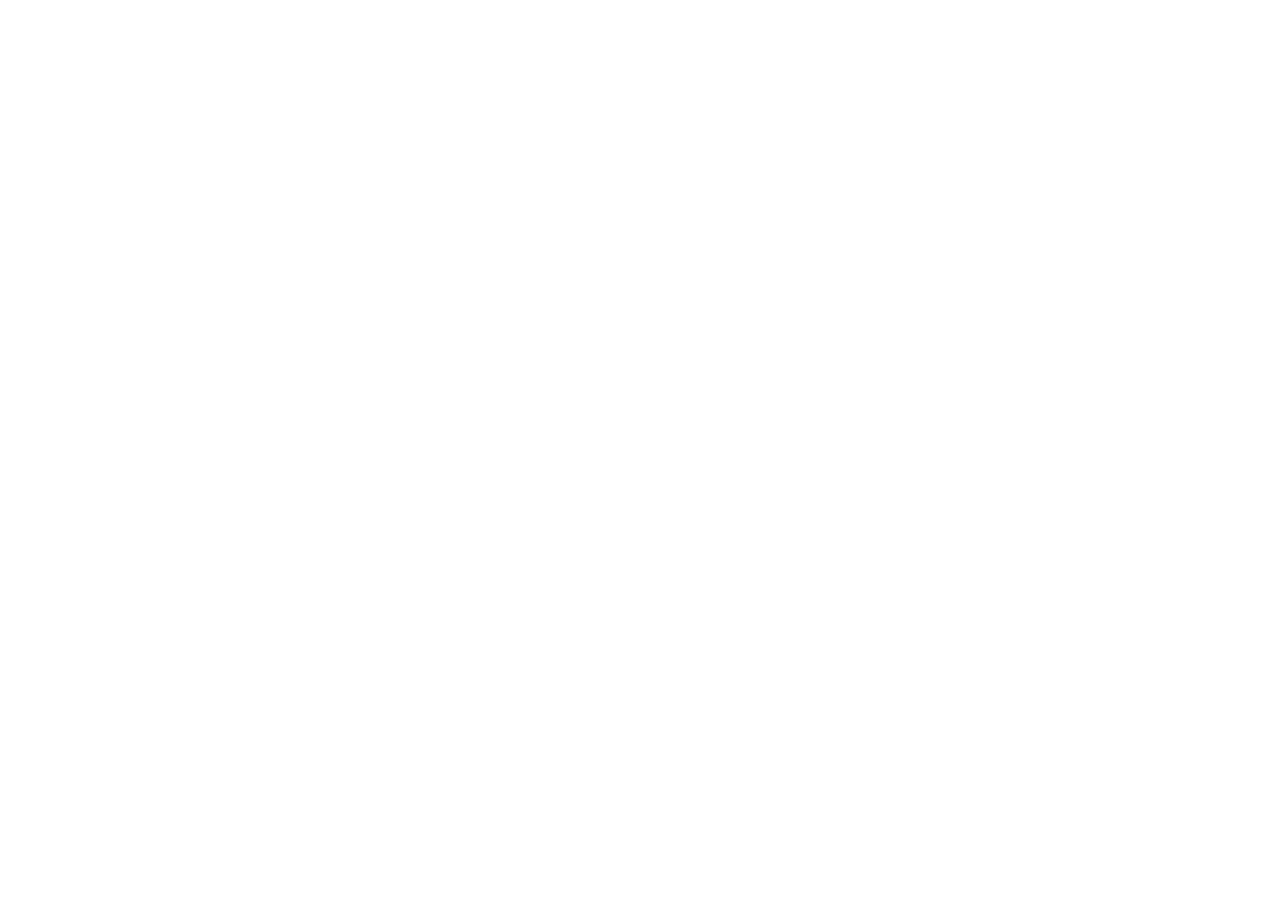
==== index.html @ 741eb18d "BlogdeCafe" ====
<!DOCTYPE html>
<html lang="en">
<head>
    <meta charset="UTF-8">
    <meta http-equiv="X-UA-Compatible" content="IE=edge">
    <meta name="viewport" content="width=device-width, initial-scale=1.0">
    <title>BlogdeCafé</title>
</head>
<body>
    
</body>
</html>
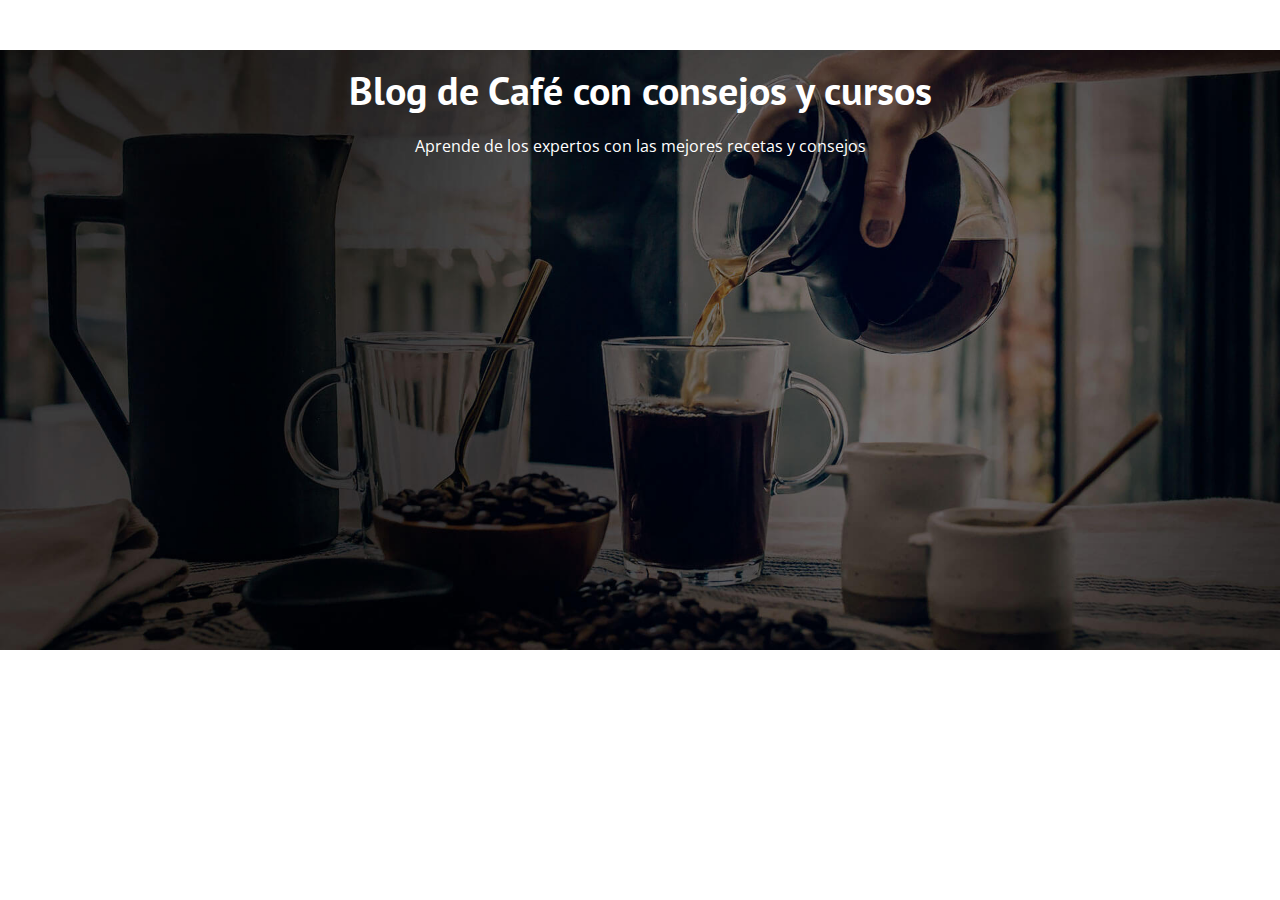
==== commit 90ef9097: "header-blogcafe" ====
--- a/index.html
+++ b/index.html
@@ -5,8 +5,20 @@
     <meta http-equiv="X-UA-Compatible" content="IE=edge">
     <meta name="viewport" content="width=device-width, initial-scale=1.0">
     <title>BlogdeCafé</title>
+    <link rel="stylesheet" href="css/normalize.css">
+    <link href="https://fonts.googleapis.com/css2?family=Open+Sans&family=PT+Sans:wght@400;700&display=swap" 
+    rel="stylesheet">
+    <link rel="stylesheet" href="css/style.css">
+
 </head>
 <body>
+
+    <header class="header">
+        <div class="header__texto">
+            <h2 class="no-margin"> Blog de Café con consejos y cursos</h2>
+            <p class="no-margin">Aprende de los expertos con las mejores recetas y consejos</p>
+        </div>
+    </header>
     
 </body>
 </html>--- a/css/style.css
+++ b/css/style.css
@@ -0,0 +1,86 @@
+:root {
+    --fuenteHeading: "PT Sans", sans-serif;
+    --fuenteParrafos: "Open Sans", sans-serif;
+    --primario: #784d3c;
+    --blanco: #ffffff;
+    --negro:#000000;
+}
+
+html {
+    box-sizing: border-box;
+    font-size: 62.5%; /* 1rem = 10px */
+}
+*, *:before, *:after {
+    box-sizing: inherit;
+}
+
+body {
+    font-family: var(--fuenteParrafos);
+    font-size: 1.6rem;
+    line-height: 2;
+}
+
+/** Globales **/
+.contenedor {
+    max-width: 120rem;
+    width: 90%;
+    margin: 0 auto;
+
+}
+
+a {
+    text-decoration: none;
+}
+
+h1, h2, h3, h4 {
+    font-family: var(--fuenteHeading);
+}
+
+h1 {
+    font-size: 4.8rem;
+}
+
+h2 {
+    font-size: 4rem;
+}
+
+h3 {
+    font-size: 3.2rem;
+}
+
+h4 {
+    font-size: 2.8rem;
+}
+
+img {
+    max-width: 100%;
+}
+
+/** utilidades **/
+.no-margin {
+    margin: 0;
+}
+
+.no-padding {
+    padding: 0;
+}
+
+.centrar-texto {
+    text-align: center;
+}
+
+/** Header **/
+.header {
+    background-image: url(../img/banner.jpg);
+    height: 60rem;
+    background-size: cover;
+    background-repeat: no-repeat;
+    background-position: center center;
+}
+
+.header__texto {
+    text-align: center;
+    color: var(--blanco);
+    margin-top: 5rem;
+}
+
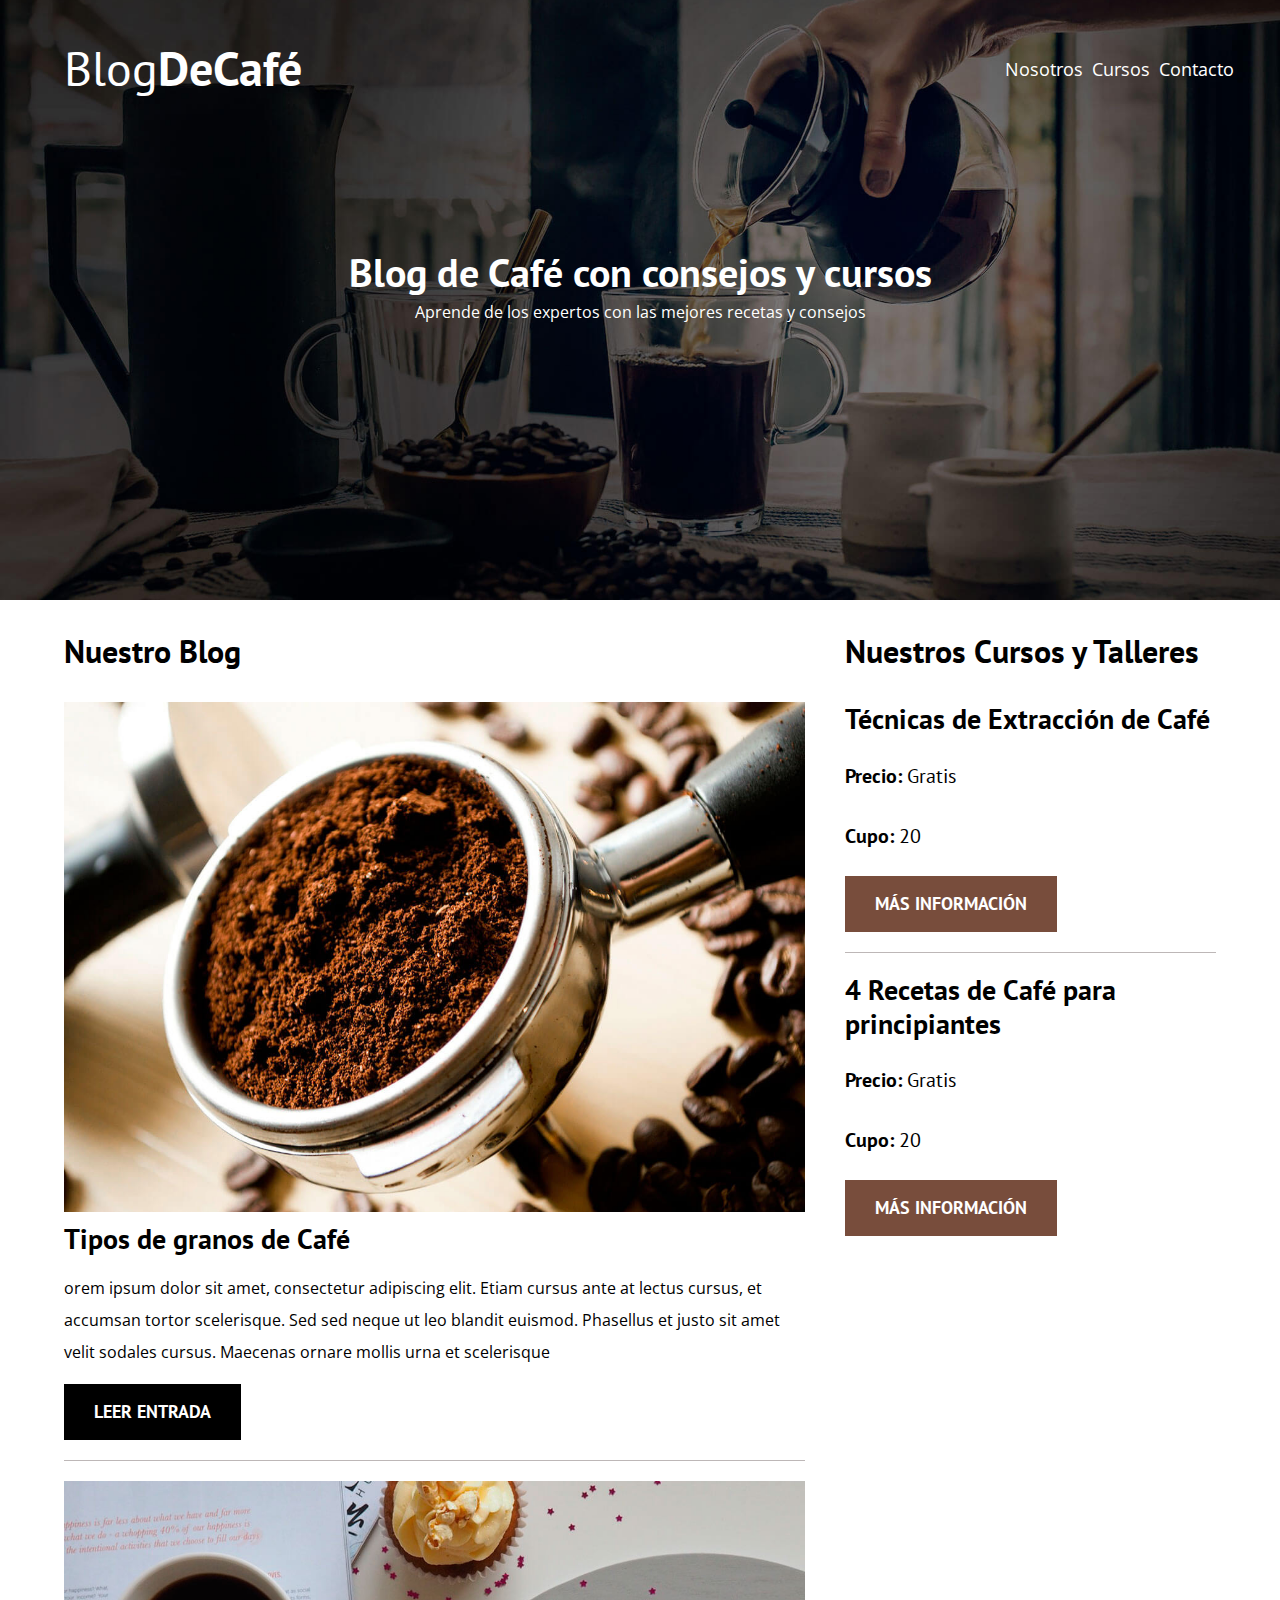
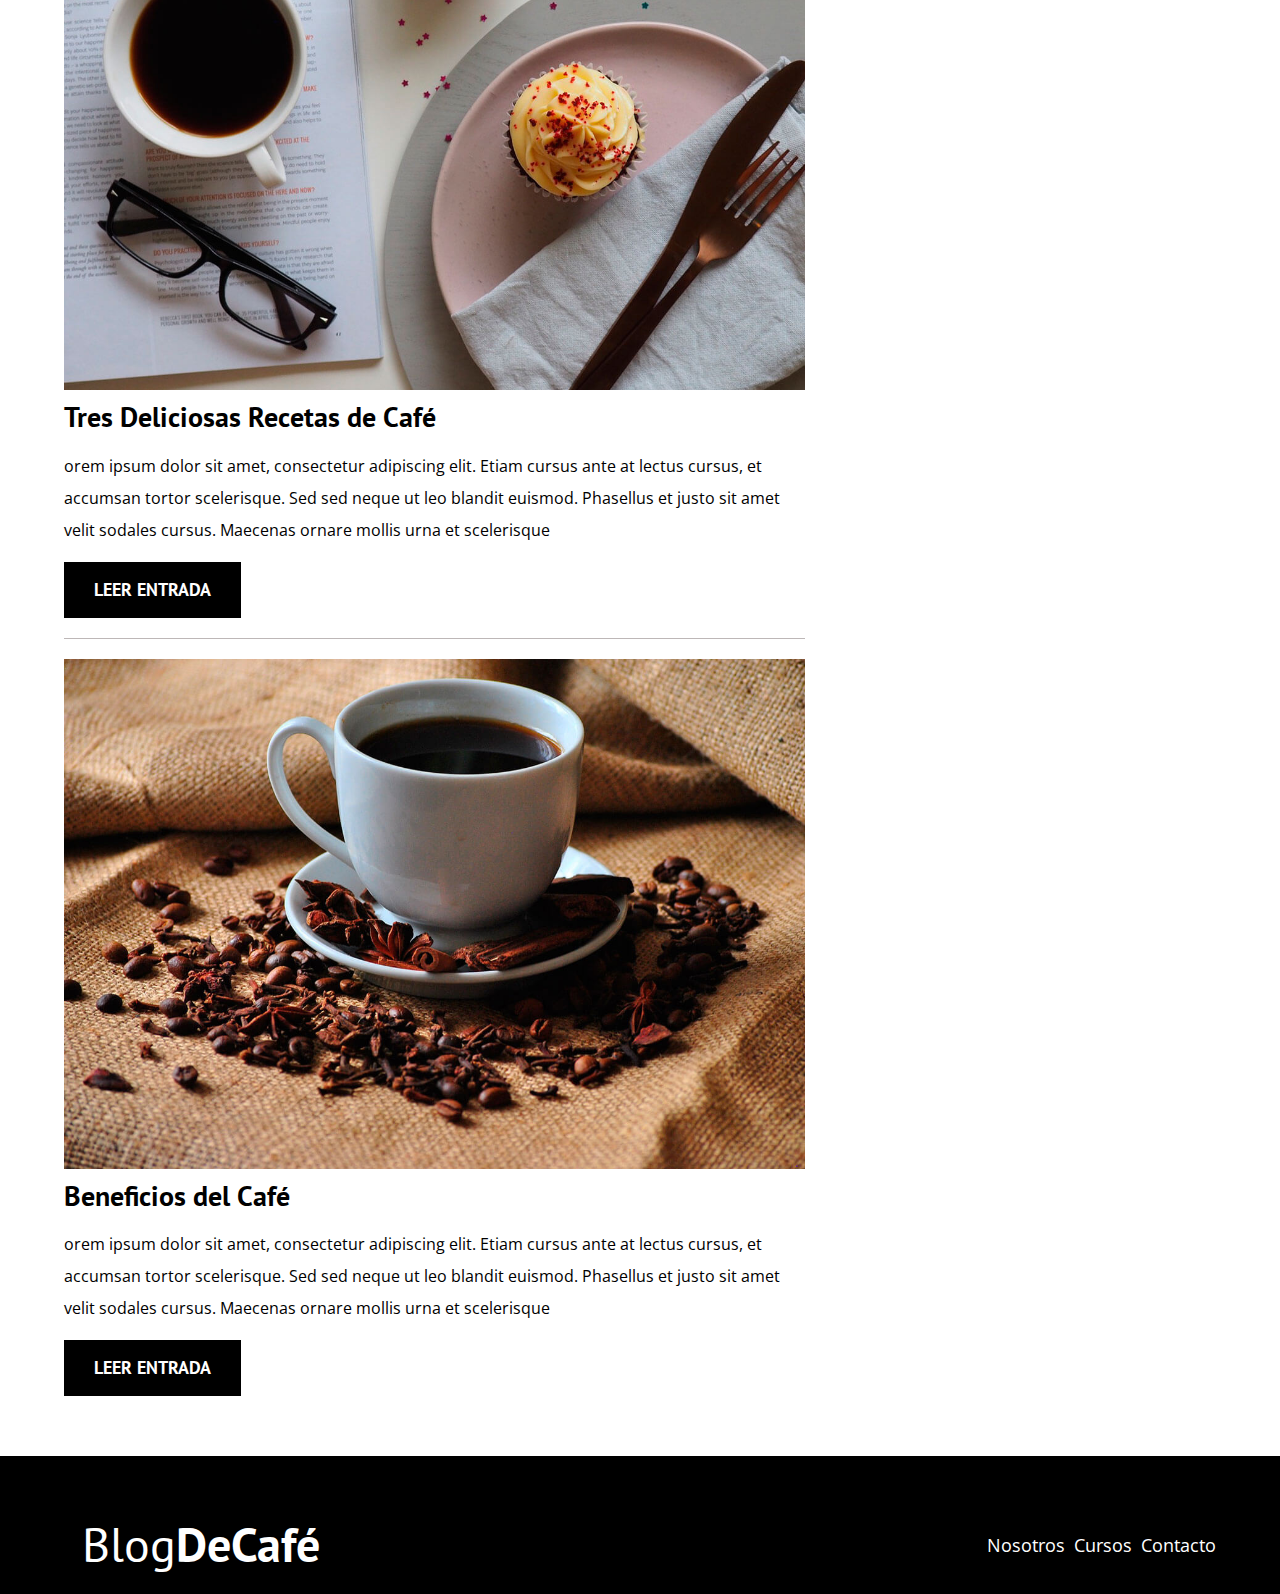
==== commit dde43a9a: "blog-cafe-paginas-html" ====
--- a/index.html
+++ b/index.html
@@ -14,11 +14,118 @@
 <body>
 
     <header class="header">
+        <div class="contenedor">
+            <div class="barra">
+                <a class="logo" href="index.html">
+                    <h1 class="logo__nombre no-margin centrar-texto">Blog<span class="logo__bold">DeCafé</span></h1>
+                </a>
+
+                <nav class="navegacion">
+                    <a href="nosotros.html" class="navegacion__enlace">Nosotros</a>
+                    <a href="cursos.html" class="navegacion__enlace">Cursos</a>
+                    <a href="contacto.html" class="navegacion__enlace">Contacto</a>
+
+                </nav>
+
+            </div>
+        </div>
         <div class="header__texto">
             <h2 class="no-margin"> Blog de Café con consejos y cursos</h2>
             <p class="no-margin">Aprende de los expertos con las mejores recetas y consejos</p>
         </div>
     </header>
+    <div class="contenedor contenido-principal">
+        <main class="blog">
+            <h3>Nuestro Blog</h3>
+
+            <article class="entrada">
+                <div class="entrada__imagen">
+                    <img src="img/blog1.jpg" alt="imagen blog">
+                </div>
+                <div class="entrada__contenido">
+                    <h4 class="no-margin">Tipos de granos de Café</h4>
+                    <p>orem ipsum dolor sit amet, consectetur adipiscing elit. Etiam cursus ante at lectus cursus, et accumsan tortor scelerisque. Sed sed neque ut leo blandit euismod. 
+                    Phasellus et justo sit amet velit sodales cursus. Maecenas ornare mollis urna et scelerisque</p>
+                    <a href="entrada.html" class="boton boton--primario">Leer Entrada</a>
+
+                </div>
+            </article>
+
+            <article class="entrada">
+                <div class="entrada__imagen">
+                    <img src="img/blog2.jpg" alt="imagen blog">
+                </div>
+                <div class="entrada__contenido">
+                    <h4 class="no-margin">Tres Deliciosas Recetas de Café</h4>
+                    <p>orem ipsum dolor sit amet, consectetur adipiscing elit. Etiam cursus ante at lectus cursus, et accumsan tortor scelerisque. Sed sed neque ut leo blandit euismod. 
+                    Phasellus et justo sit amet velit sodales cursus. Maecenas ornare mollis urna et scelerisque</p>
+                    <a href="entrada.html" class="boton boton--primario">Leer Entrada</a>
+
+                </div>
+            </article>
+
+            <article class="entrada">
+                <div class="entrada__imagen">
+                    <img src="img/blog3.jpg" alt="imagen blog">
+                </div>
+                <div class="entrada__contenido">
+                    <h4 class="no-margin">Beneficios del Café</h4>
+                    <p>orem ipsum dolor sit amet, consectetur adipiscing elit. Etiam cursus ante at lectus cursus, et accumsan tortor scelerisque. Sed sed neque ut leo blandit euismod. 
+                    Phasellus et justo sit amet velit sodales cursus. Maecenas ornare mollis urna et scelerisque</p>
+                    <a href="entrada.html" class="boton boton--primario">Leer Entrada</a>
+
+                </div>
+            </article>
+
+        </main>
+        <aside class="sidebar">
+            <h3>Nuestros Cursos y Talleres</h3>
+
+            <ul class="cursos no-padding">
+                <li class="widget-curso">
+                    <h4 class="no-margin">Técnicas de Extracción de Café</h4>
+                    <p class="widget-curso__label">Precio:
+                        <span class="widget-curso__informacion">Gratis</span>
+                    </p>
+                    <p class="widget-curso__label">Cupo:
+                        <span class="widget-curso__informacion">20</span>
+                    </p>
+                    <a href="entrada.html" class="boton boton--secundario">Más Información</a>
+                </li>
+                <li class="widget-curso">
+                    <h4 class="no-margin">4 Recetas de Café para principiantes</h4>
+                    <p class="widget-curso__label">Precio:
+                        <span class="widget-curso__informacion">Gratis</span>
+                    </p>
+                    <p class="widget-curso__label">Cupo:
+                        <span class="widget-curso__informacion">20</span>
+                    </p>
+                    <a href="entrada.html" class="boton boton--secundario">Más Información</a>
+                </li>
+            </ul>
+        </aside>
+    </div> 
+    <footer>
+        <div class="footer">
+            <div class="contenedor">
+                <div class="barra">
+                    <a class="logo" href="index.html">
+                        <h1 class="logo__nombre no-margin centrar-texto">Blog<span class="logo__bold">DeCafé</span></h1>
+                    </a>
     
+                    <nav class="navegacion">
+                        <a href="nosotros.html" class="navegacion__enlace">Nosotros</a>
+                        <a href="cursos.html" class="navegacion__enlace">Cursos</a>
+                        <a href="contacto.html" class="navegacion__enlace">Contacto</a>
+    
+                    </nav>
+    
+                </div>
+
+            </div>
+        </div>
+        
+
+    </footer>  
 </body>
 </html>--- a/css/style.css
+++ b/css/style.css
@@ -1,6 +1,7 @@
 :root {
     --fuenteHeading: "PT Sans", sans-serif;
     --fuenteParrafos: "Open Sans", sans-serif;
+    --gris: #bdb7b7;
     --primario: #784d3c;
     --blanco: #ffffff;
     --negro:#000000;
@@ -34,6 +35,7 @@
 
 h1, h2, h3, h4 {
     font-family: var(--fuenteHeading);
+    line-height: 1.2;
 }
 
 h1 {
@@ -84,3 +86,218 @@
     margin-top: 5rem;
 }
 
+@media (min-width:768px) {
+    .header__texto {
+        margin-top: 15rem;
+    }
+}
+
+.barra {
+    padding-top: 4rem;
+}
+
+@media (min-width:768px) {
+    .barra {
+        display: flex;
+        justify-content: space-between;
+        align-items: center;
+    }
+}
+
+.logo {
+    color: var(--blanco);
+}
+
+.logo__nombre {
+    font-weight: 400;
+}
+
+.logo__bold {
+    font-weight: 700;
+}
+
+@media (min-width:768px) {
+    .navegacion {
+        display: flex;
+        justify-content: space-between;
+    }   
+}
+
+.navegacion__enlace {
+    display: block;
+    text-align: center;
+    font-size: 1.8rem;
+    flex: 0 0 calc(50% - 3rem);
+    color: var(--blanco);
+}
+
+@media (min-width:768px) {
+    .contenido-principal {
+        display: grid;
+        grid-template-columns: 2fr 1fr;
+        column-gap: 4rem;
+    }
+}
+
+.entrada {
+    border-bottom: 1px solid var(--gris);
+    margin-bottom: 2rem;
+}
+
+.entrada:last-of-type {
+    border: none;
+    margin-bottom: none;
+}
+
+.boton {
+    display: block;
+    font-family: var(--fuenteHeading);
+    text-align: center;
+    color: var(--blanco);
+    padding: 1rem 3rem;
+    font-size: 1.8rem;
+    text-transform: uppercase;
+    font-weight: 700;
+    margin-bottom: 2rem;
+    border: none;
+
+}
+
+@media (min-width:768px) {
+    .boton {
+        display: inline-block;
+    }
+}
+
+.boton:hover {
+    cursor: pointer;
+}
+
+.boton--primario {
+    background-color: var(--negro);
+}
+
+.boton--secundario {
+    background-color: var(--primario);
+}
+
+.cursos {
+    list-style: none;
+}
+
+.widget-curso {
+    border-bottom: 1px solid var(--gris);
+    margin-bottom: 2rem;
+}
+
+.widget-curso:last-of-type {
+    border: none;
+    margin-bottom: none;
+}
+
+.widget-curso__label {
+    font-family: var(--fuenteHeading);
+    font-weight: 700;
+}
+
+.widget-curso__informacion {
+    font-weight: normal;
+}
+
+.widget-curso__label,
+.widget-curso__informacion {
+    font-size: 2rem;
+}
+
+.footer {
+    background-color: var(--negro);
+    padding: 2rem;
+    margin-top: 2rem;
+}
+
+/** Sobre nosotros **/
+@media (min-width:768px) {
+    .sobre-nosotros {
+        display: flex;
+        justify-content: space-between;
+    
+    }
+
+    .sobre-nosotros__imagen,
+    .sobre-nosotros__texto {
+        flex-basis: 50%;
+        flex: 0 0 calc(50% - 1rem);
+    }
+    
+}
+.curso {
+    padding: 3rem 0;
+    border-bottom: 1px solid var(--gris);
+
+}
+
+@media (min-width:768px) {
+    .curso {
+        display: grid;
+        grid-template-columns: 1fr 2fr;
+        column-gap: 2rem;
+    }
+}
+
+.curso:last-of-type {
+    border: none;
+}
+
+.curso__label {
+    font-family: var(--fuenteHeading);
+    font-weight: 700;
+}
+
+.curso__informacion {
+    font-weight: normal;
+}
+
+.curso__label,
+.curso__informacion {
+    font-size: 2rem;
+}
+
+/** Entrada-blog **/
+.entrada-texto {
+    text-align: center;
+    font-size: 4rem;
+}
+
+/** contacto **/
+.contacto-bg {
+    background-image: url(../img/contacto.jpg);
+    height: 40rem;
+    background-size: cover;
+    background-repeat: no-repeat;
+}
+
+/** formulario **/
+.formulario {
+    background-color: var(--blanco);
+    margin: -5rem auto 0 auto;
+    width: 95%;
+    padding: 5rem;
+}
+
+.campo {
+    display: flex;
+    margin-bottom: 2rem;
+    gap: 2rem;
+}
+
+.campo__label {
+    flex: 0 0 9rem;
+    text-align: right;
+}
+
+.campo__field {
+    flex: 1;
+    border: 1px solid var(--gris);
+
+}
+
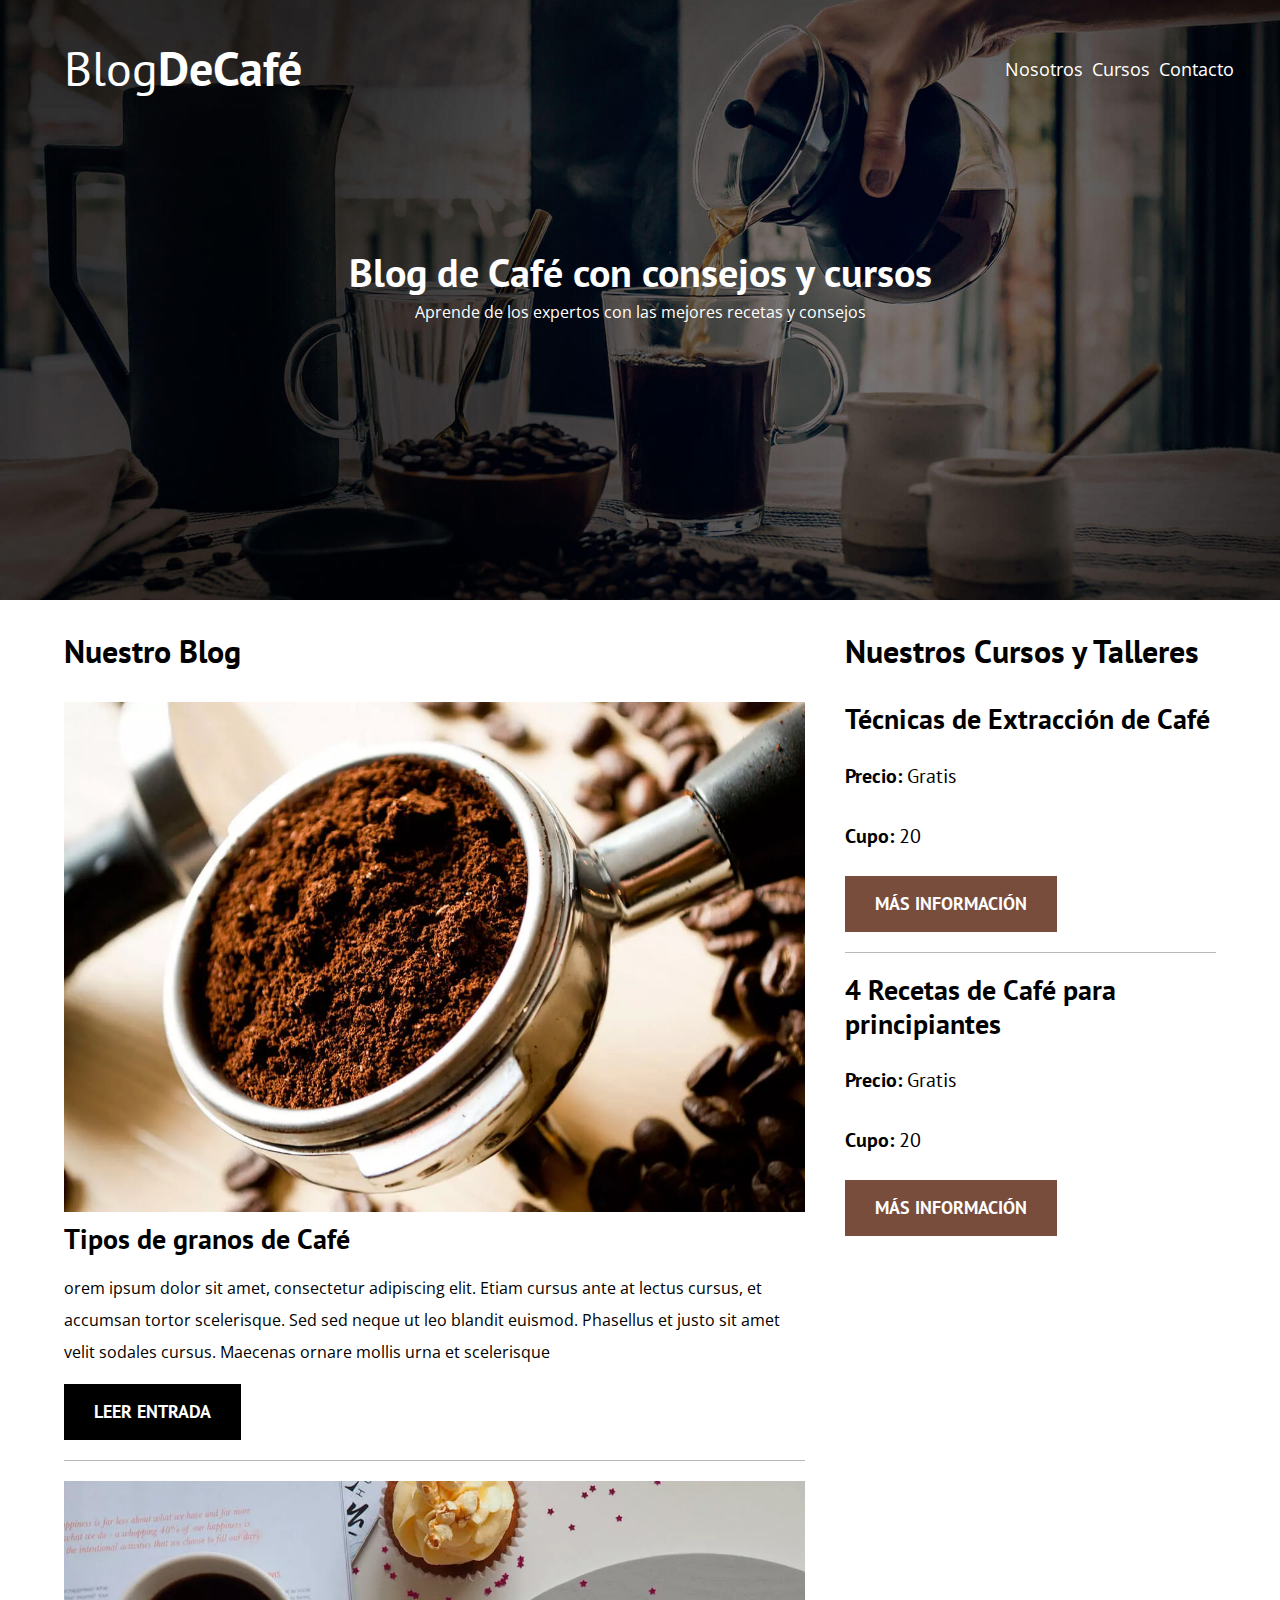
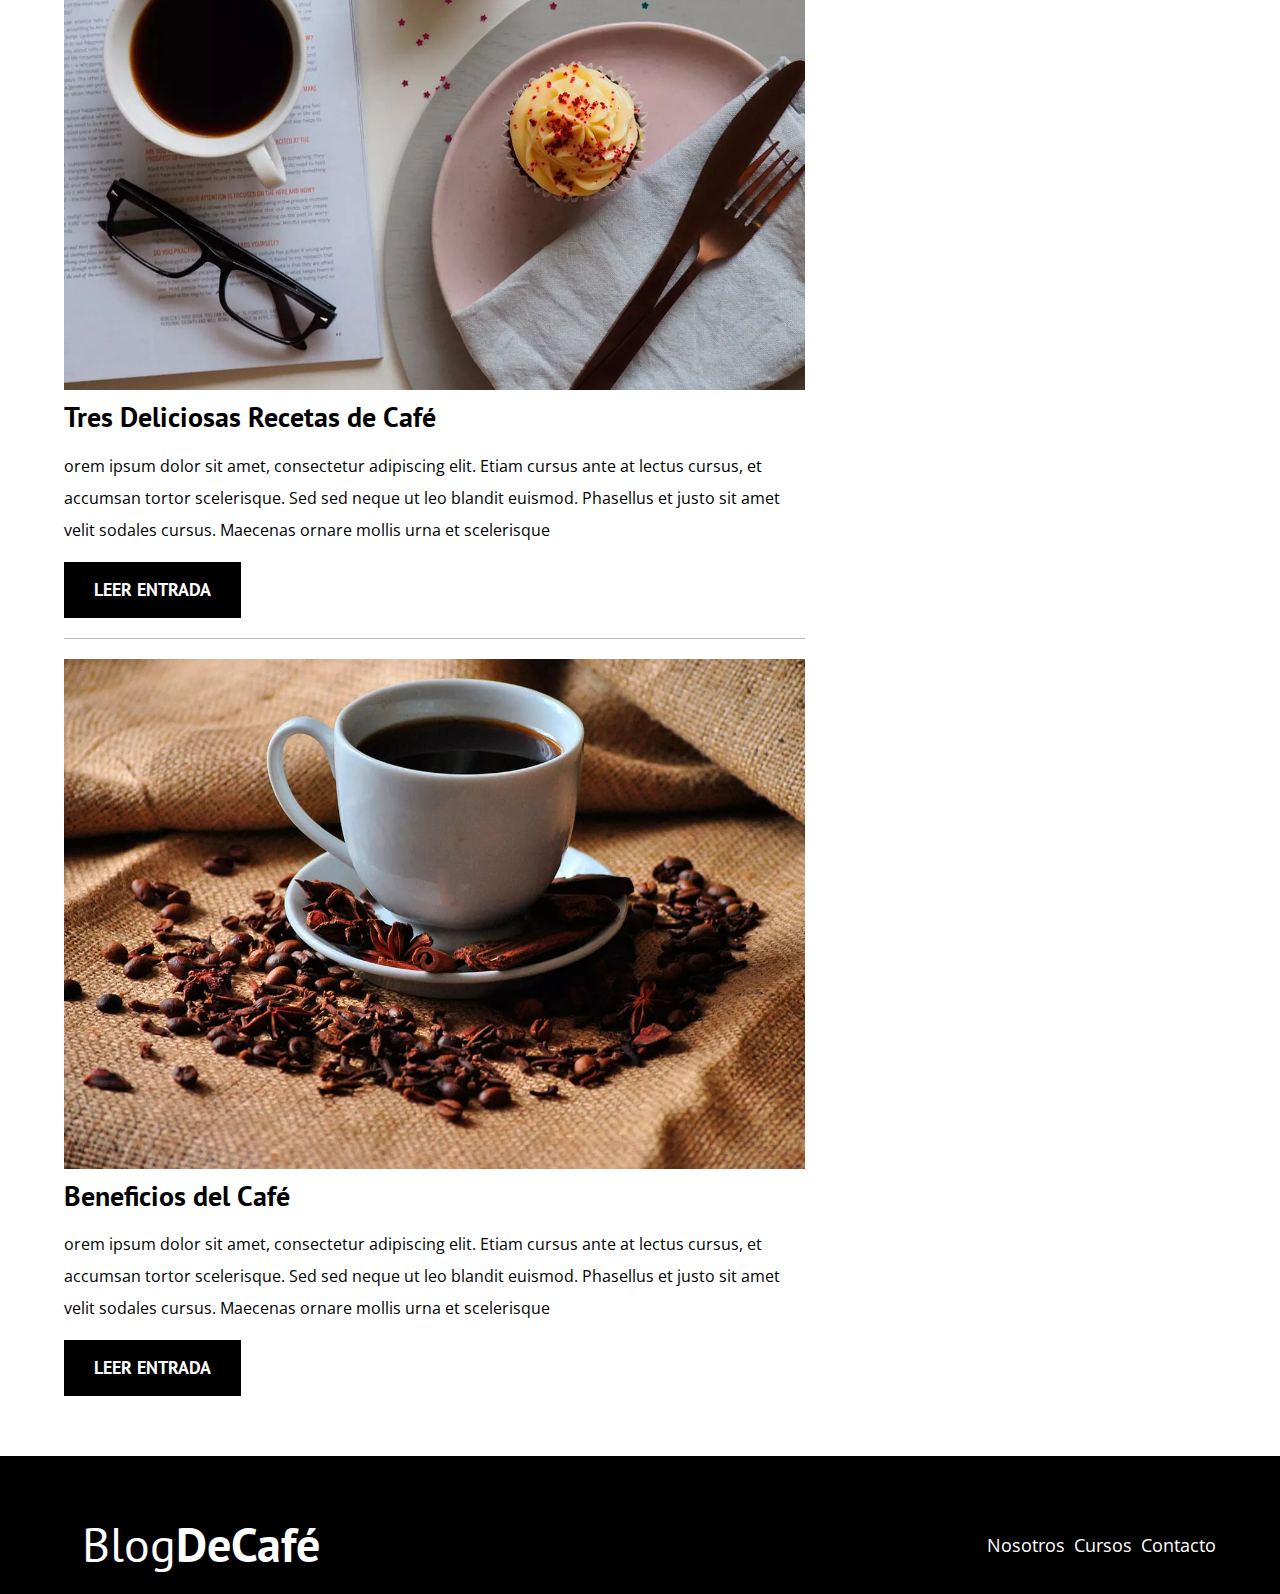
==== commit b7f75056: "performance-blogcafe" ====
--- a/index.html
+++ b/index.html
@@ -5,9 +5,20 @@
     <meta http-equiv="X-UA-Compatible" content="IE=edge">
     <meta name="viewport" content="width=device-width, initial-scale=1.0">
     <title>BlogdeCafé</title>
+    <!--Prefetch-->
+    <link rel="prefetch" href="nosotros.html" as="document">
+   
+    <!--Preload-->
+
+    <link rel="preload" href="css/normalize.css" as="style">
     <link rel="stylesheet" href="css/normalize.css">
+
+    <link rel="preload" href="https://fonts.googleapis.com/css2?family=Open+Sans&family=PT+Sans:wght@400;700&display=swap" 
+    crossorigin="crossorigin" as="font">
     <link href="https://fonts.googleapis.com/css2?family=Open+Sans&family=PT+Sans:wght@400;700&display=swap" 
     rel="stylesheet">
+
+    <link rel="preload" href="css/style.css" as="style">
     <link rel="stylesheet" href="css/style.css">
 
 </head>
@@ -40,7 +51,11 @@
 
             <article class="entrada">
                 <div class="entrada__imagen">
-                    <img src="img/blog1.jpg" alt="imagen blog">
+                    <picture>
+                        <source loading="lazy" srcset="img/blog1.webp" type="image/webp">
+                        <img loading="lazy" src="img/blog1.jpg" alt="imagen blog">
+                    </picture>
+                   
                 </div>
                 <div class="entrada__contenido">
                     <h4 class="no-margin">Tipos de granos de Café</h4>
@@ -52,8 +67,12 @@
             </article>
 
             <article class="entrada">
-                <div class="entrada__imagen">
-                    <img src="img/blog2.jpg" alt="imagen blog">
+                <div class="entrada__imagen"> 
+                    <picture>
+                    <source loading="lazy" srcset="img/blog2.webp" type="image/webp">
+                    <img loading="lazy" src="img/blog2.jpg" alt="imagen blog">
+                </picture>
+                    
                 </div>
                 <div class="entrada__contenido">
                     <h4 class="no-margin">Tres Deliciosas Recetas de Café</h4>
@@ -66,7 +85,11 @@
 
             <article class="entrada">
                 <div class="entrada__imagen">
-                    <img src="img/blog3.jpg" alt="imagen blog">
+                    <picture>
+                        <source loading="lazy" srcset="img/blog3.webp" type="image/webp">
+                        <img loading="lazy" src="img/blog3.jpg" alt="imagen blog">
+                    </picture>
+                    
                 </div>
                 <div class="entrada__contenido">
                     <h4 class="no-margin">Beneficios del Café</h4>
@@ -90,7 +113,7 @@
                     <p class="widget-curso__label">Cupo:
                         <span class="widget-curso__informacion">20</span>
                     </p>
-                    <a href="entrada.html" class="boton boton--secundario">Más Información</a>
+                    <a href="cursos.html" class="boton boton--secundario">Más Información</a>
                 </li>
                 <li class="widget-curso">
                     <h4 class="no-margin">4 Recetas de Café para principiantes</h4>
@@ -100,7 +123,7 @@
                     <p class="widget-curso__label">Cupo:
                         <span class="widget-curso__informacion">20</span>
                     </p>
-                    <a href="entrada.html" class="boton boton--secundario">Más Información</a>
+                    <a href="cursos.html" class="boton boton--secundario">Más Información</a>
                 </li>
             </ul>
         </aside>
@@ -127,5 +150,6 @@
         
 
     </footer>  
+    <script src="js/modernizr.js"></script>
 </body>
 </html>--- a/css/style.css
+++ b/css/style.css
@@ -72,7 +72,15 @@
 }
 
 /** Header **/
-.header {
+.webp .header {
+    background-image: url(../img/banner.webp);
+}
+
+.no-webp .header{
+    
+}
+
+.header {  
     background-image: url(../img/banner.jpg);
     height: 60rem;
     background-size: cover;
--- a/css/style.css
+++ b/css/style.css
@@ -72,7 +72,15 @@
 }
 
 /** Header **/
-.header {
+.webp .header {
+    background-image: url(../img/banner.webp);
+}
+
+.no-webp .header{
+    
+}
+
+.header {  
     background-image: url(../img/banner.jpg);
     height: 60rem;
     background-size: cover;
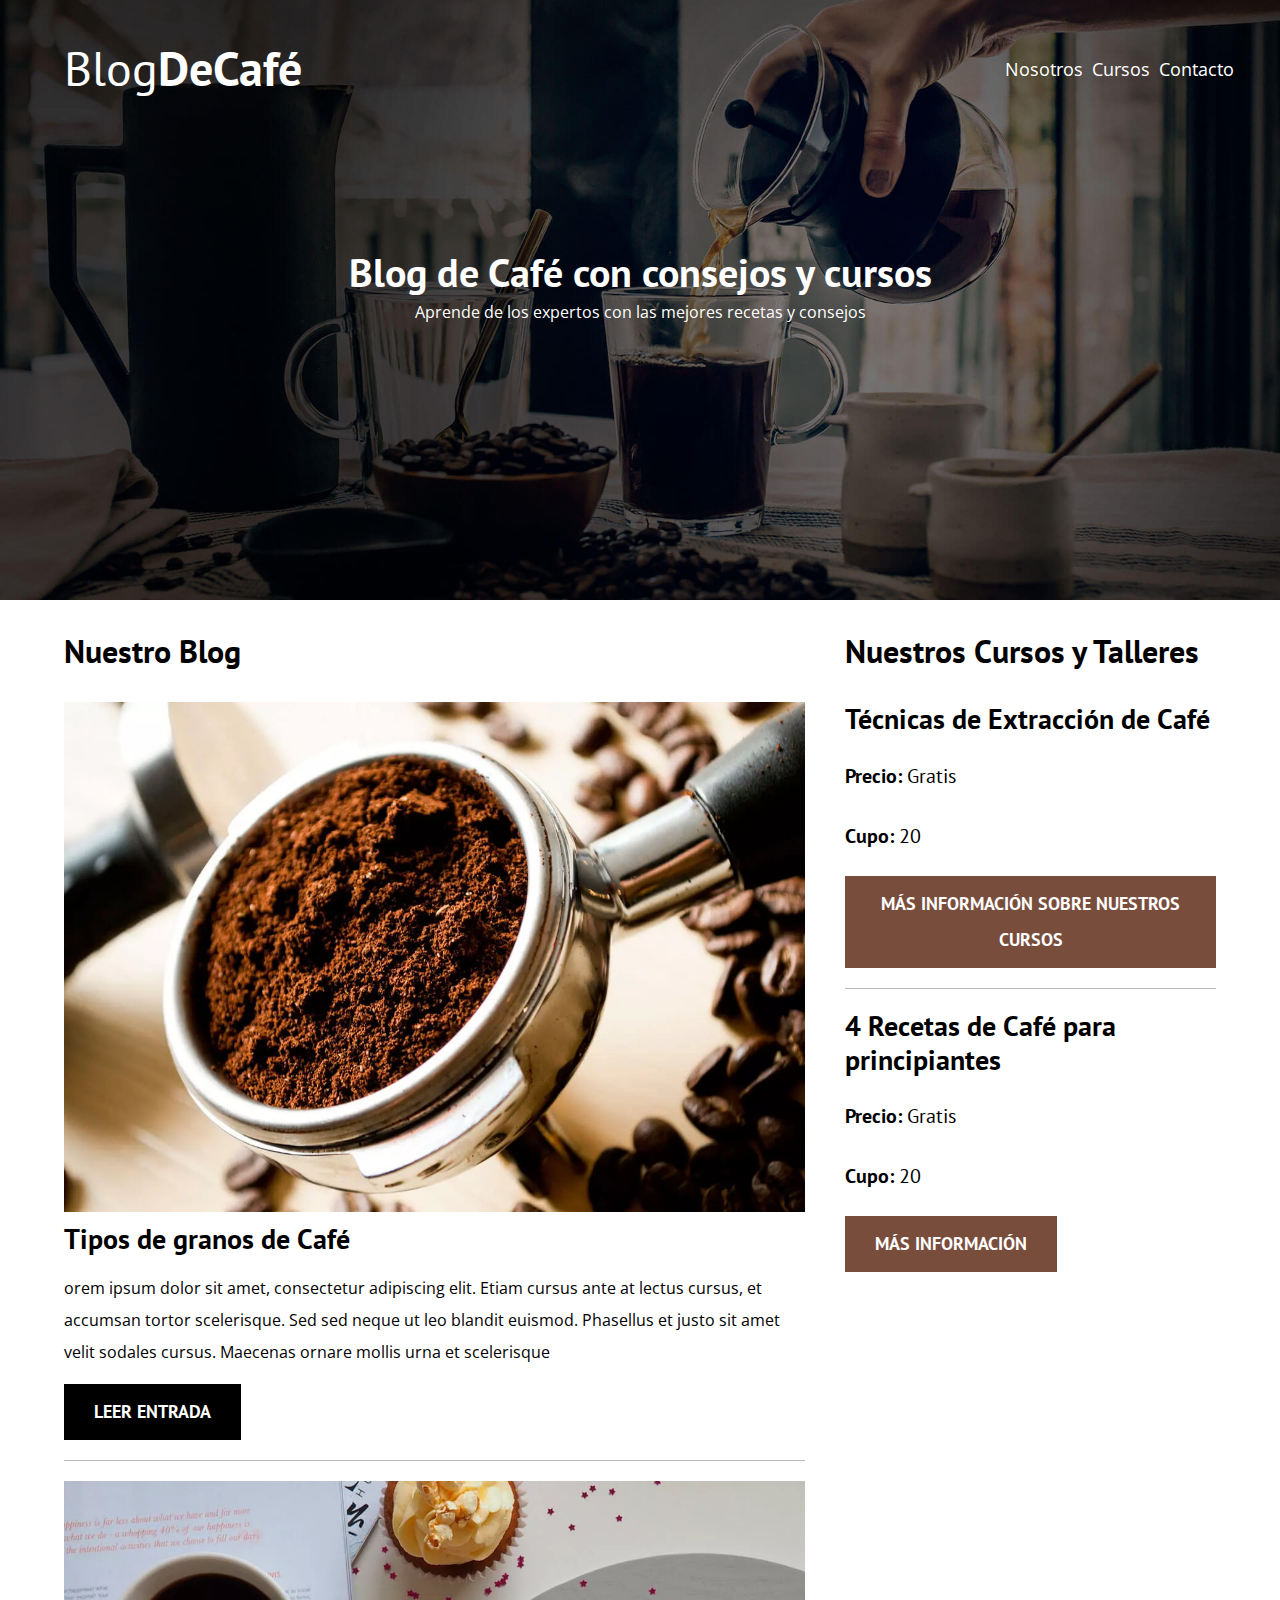
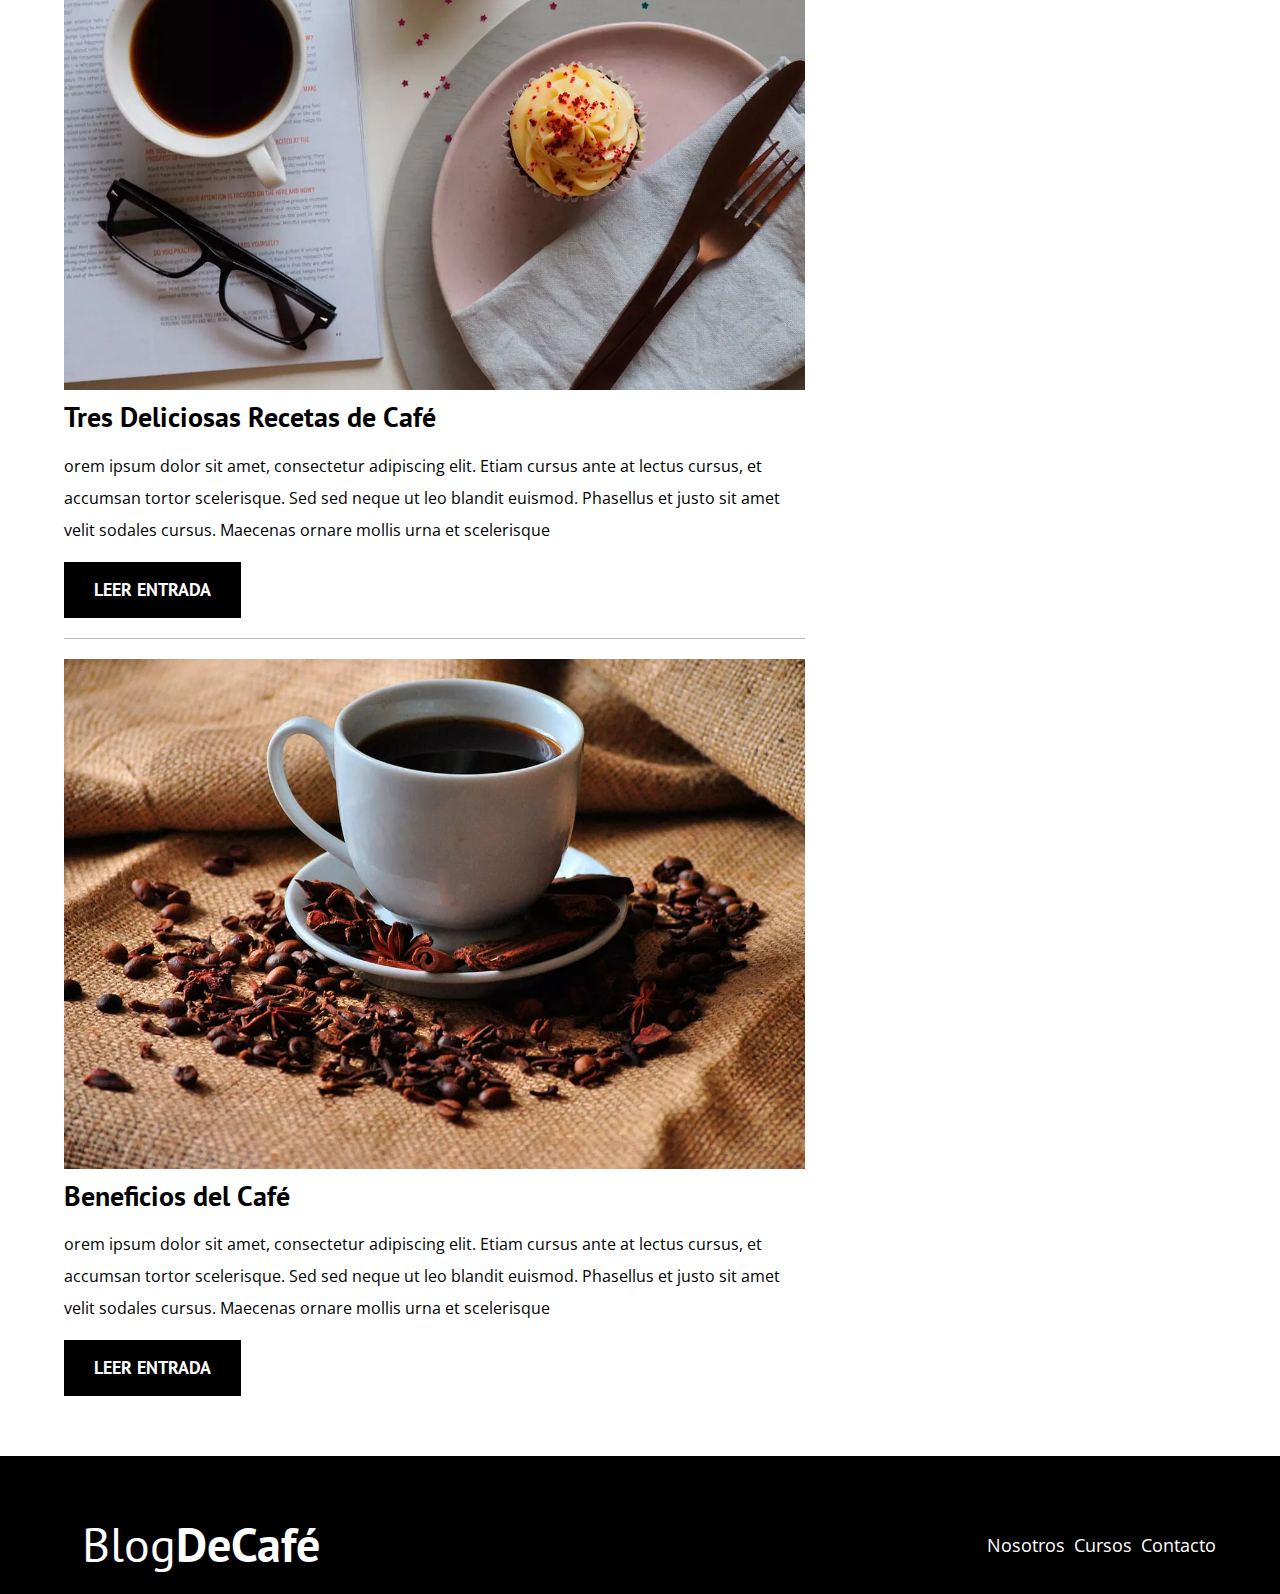
==== commit 39aa66de: "imagen.modificada" ====
--- a/index.html
+++ b/index.html
@@ -5,6 +5,9 @@
     <meta http-equiv="X-UA-Compatible" content="IE=edge">
     <meta name="viewport" content="width=device-width, initial-scale=1.0">
     <title>BlogdeCafé</title>
+    <meta name="description" content="pagina web de blog de café">
+
+
     <!--Prefetch-->
     <link rel="prefetch" href="nosotros.html" as="document">
    
@@ -113,7 +116,7 @@
                     <p class="widget-curso__label">Cupo:
                         <span class="widget-curso__informacion">20</span>
                     </p>
-                    <a href="cursos.html" class="boton boton--secundario">Más Información</a>
+                    <a href="cursos.html" class="boton boton--secundario">Más Información sobre nuestros cursos</a>
                 </li>
                 <li class="widget-curso">
                     <h4 class="no-margin">4 Recetas de Café para principiantes</h4>
